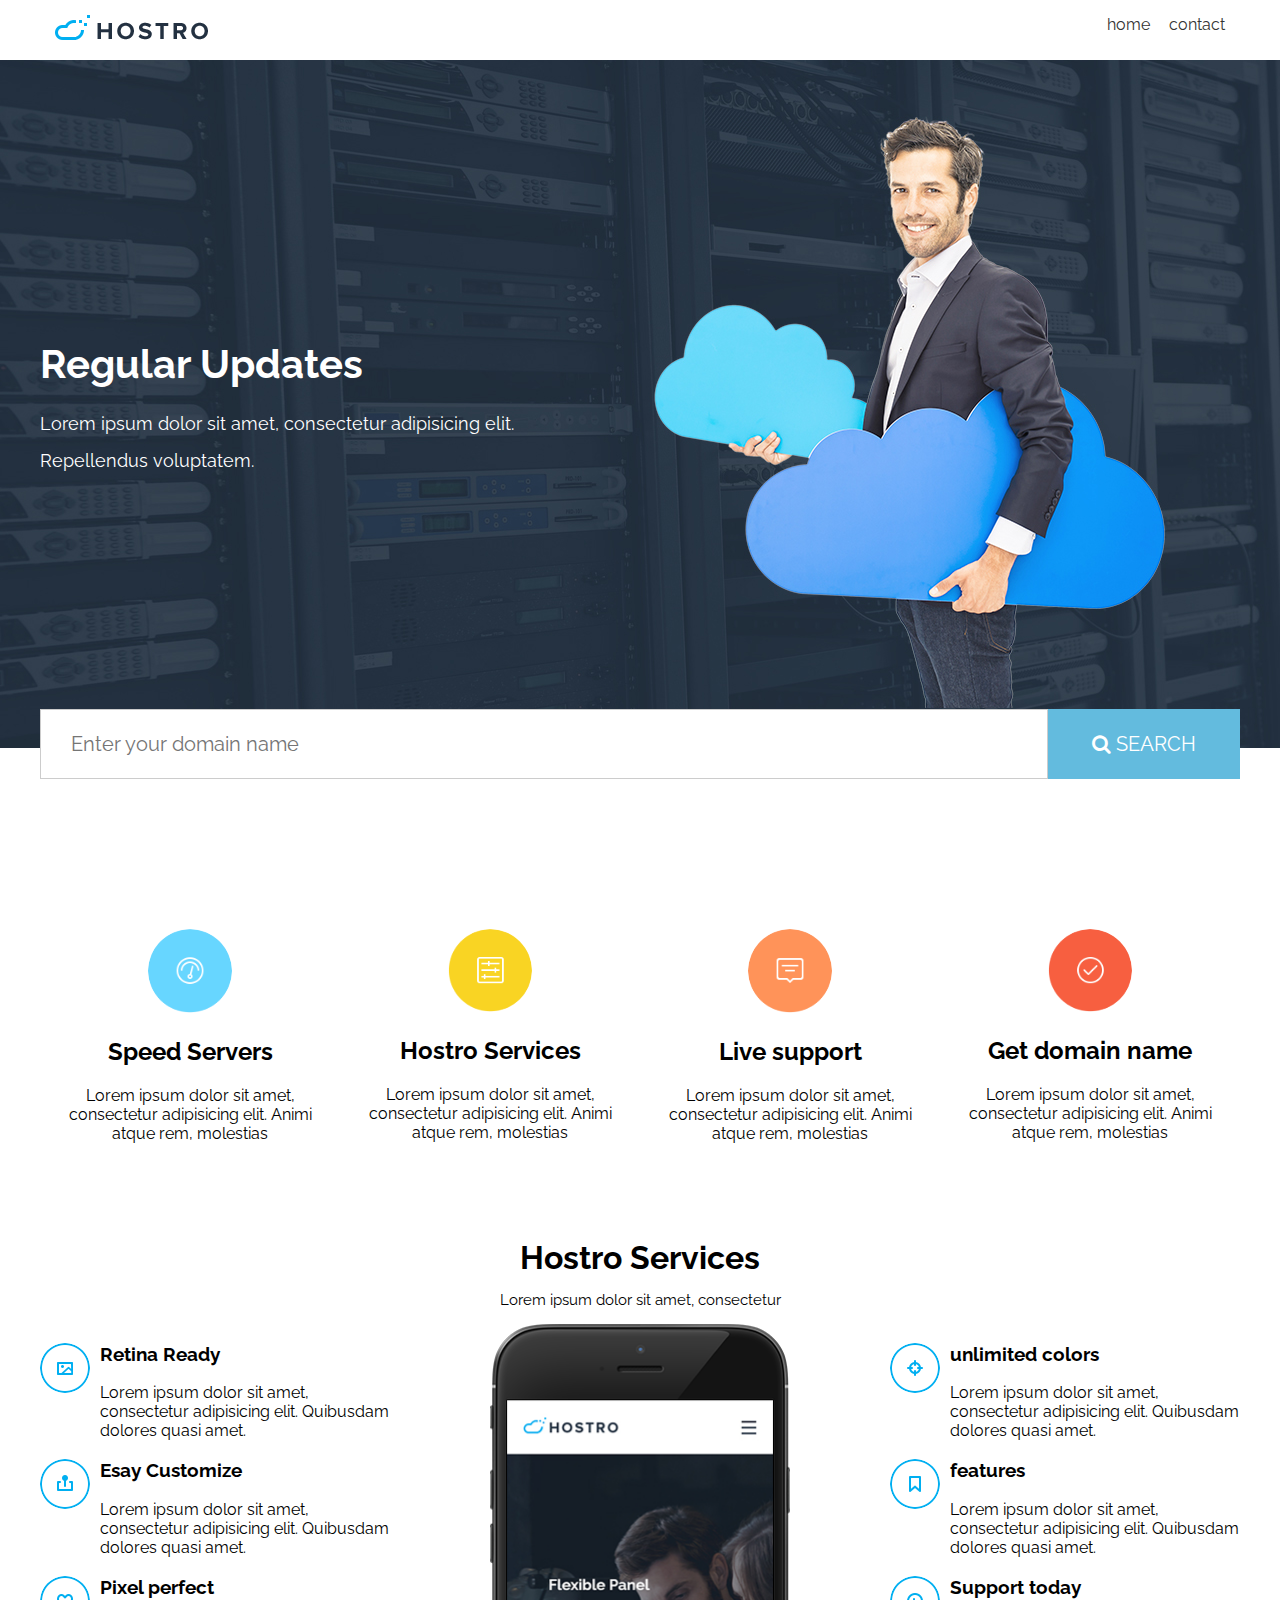
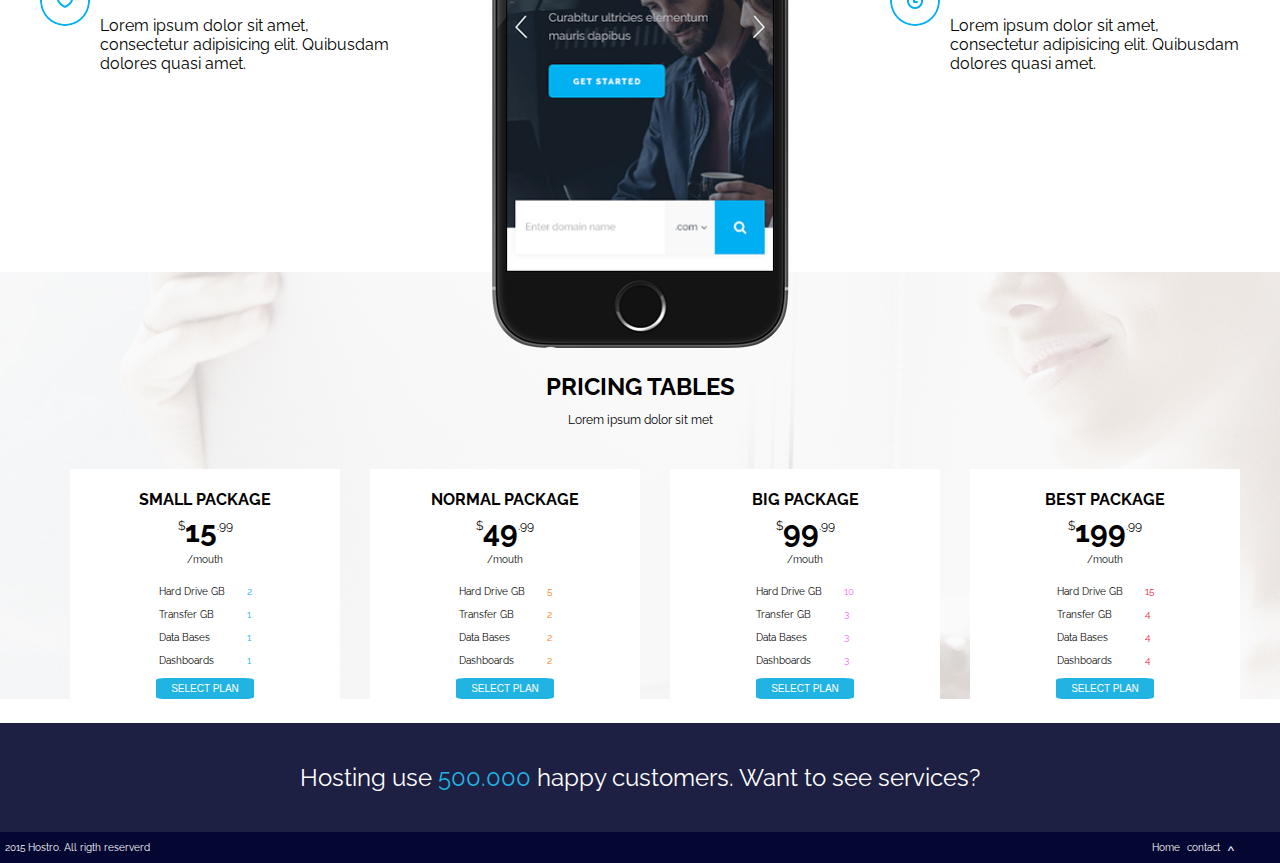
==== index.html @ 50d70854 "TP-01-FINAL" ====
<!DOCTYPE html>
<html lang="en">
<head>
	<meta charset="UTF-8">
	<meta name="viewport" content="width=device-width">
	<link rel="stylesheet" href="https://maxcdn.bootstrapcdn.com/font-awesome/4.5.0/css/font-awesome.min.css">
	<title>TP Maquetación</title>
	<link rel="stylesheet" href="css/styles.css">

</head>
<body>
	
	<header>
		<img src="images/header-logo.png" alt="logotipo de la compañia">

		<nav>
			<ul>
				<li><a href="index.html">home</a></li>
				<li><a href="Contacto.html">contact</a></li>
			</ul>
		</nav>

		<div class="cleaner"></div>
	</header>

	<section class="contenedor-inicial">
		<article class="wrapper">

			<h1 class="main-title">Regular Updates</h1>
			<p>Lorem ipsum dolor sit amet, consectetur adipisicing elit. Repellendus voluptatem.</p>
			<form class="buscador">
				<input type="text" placeholder="Enter your domain name">
				<button type="submit">
					<i class="fa fa-search"></i>
					SEARCH
				</button>
			</form>

			<section class="servicios-destacados">
				<article>
					<img src="images/wid1.png" alt="description">
					<h2>Speed Servers</h2>
					<p>Lorem ipsum dolor sit amet, consectetur adipisicing elit. Animi atque rem, molestias</p>
				</article>

				<article>
					<img src="images/wid2.png" alt="description">
					<h2>Hostro Services</h2>
					<p>Lorem ipsum dolor sit amet, consectetur adipisicing elit. Animi atque rem, molestias</p>
				</article>

				<article>
					<img src="images/wid3.png" alt="description">
					<h2>Live support</h2>
					<p>Lorem ipsum dolor sit amet, consectetur adipisicing elit. Animi atque rem, molestias</p>
				</article>

				<article>
					<img src="images/wid4.png" alt="description">
					<h2>Get domain name</h2>
					<p>Lorem ipsum dolor sit amet, consectetur adipisicing elit. Animi atque rem, molestias</p>
				</article>

				<div class="cleaner"></div>
			</section>

			<h3 class="subtitulo">Hostro Services</h3>
			<p>Lorem ipsum dolor sit amet, consectetur</p>
		
			
		
			<section class="caracteristicas1">
				<article>
					<img src="images/ser1.png" alt="descripcion">
					<h3>Retina Ready</h3>
					<p>Lorem ipsum dolor sit amet, consectetur adipisicing elit. Quibusdam dolores quasi amet.</p>
				</article>
			
				<article>
					<img src="images/ser2.png" alt="descripcion">
					<h3>Esay Customize</h3>
					<p>Lorem ipsum dolor sit amet, consectetur adipisicing elit. Quibusdam dolores quasi amet.</p>
				</article>
			
				<article>
					<img src="images/ser3.png" alt="descripcion">
					<h3>Pixel perfect</h3>
					<p>Lorem ipsum dolor sit amet, consectetur adipisicing elit. Quibusdam dolores quasi amet.</p>
				</article>
				
			</section>
			
			<section>
			<figure class="imagen-mitad">
				<img src="images/iphone2.png" alt="celular">
			</figure>
			</section>
			<section class="caracteristicas2">
				<article>
					<img src="images/ser4.png" alt="descripcion">
					<h3>unlimited colors</h3>
					<p>Lorem ipsum dolor sit amet, consectetur adipisicing elit. Quibusdam dolores quasi amet.</p>
				</article>

				<article>
					<img src="images/ser5.png" alt="descripcion">
					<h3>features</h3>
					<p>Lorem ipsum dolor sit amet, consectetur adipisicing elit. Quibusdam dolores quasi amet.</p>
				</article>

				<article>
					<img src="images/ser6.png" alt="descripcion">
					<h3>Support today</h3>
					<p>Lorem ipsum dolor sit amet, consectetur adipisicing elit. Quibusdam dolores quasi amet.</p>
				</article>
					<div class="cleaner"></div>
			</section>
		<div class="cleaner"></div>
	</section>	
						
						
											
								<section class="contenedor-secundario">	
									<div class="cleaner"></div>		
										<article class="wrapper">
										
										
										
											<h2 class="tablas">
											PRICING TABLES
											</h2>
												<p>
												Lorem ipsum dolor sit met
												</p>
										
											<section class="seccion-precios">
													<article class="cuadro-precios1">
														<h4>
														SMALL PACKAGE
														</h4>
															<p class="precio"><b>
															<sup>$</sup>15<sup>.99</sup>
															</b></p>
															<p>/mouth</p>	
																<table>
																	<tr>
																	<td><span>Hard Drive GB</span></td>
																	<td><span class="blue-text">2</span></td>
																	</tr>
																	<tr>
																	<td>Transfer GB</td>
																	<td class="blue-text">1</td>
																	</tr>
																	<tr>
																	<td>Data Bases</td>
																	<td class="blue-text">1</td>
																	</tr>
																	<tr>
																	<td>Dashboards</td>
																	<td class="blue-text">1</td>
																	</tr>
																</table>
																	<button>
																	SELECT PLAN
																	</button>
													</article>
													<article class="cuadro-precios2">
														<h4>
														NORMAL PACKAGE
														</h4>
															<p class="precio"><b>
															<sup>$</sup>49<sup>.99</sup>
															</b></p>
															
													
															<p>/mouth</p>	
																<table>
																	<tr>
																	<td>Hard Drive GB</td>
																	<td class="orange-text">5</td>
																	</tr>
																	<tr>
																	<td>Transfer GB</td>
																	<td class="orange-text">2</td>
																	</tr>
																	<tr>
																	<td>Data Bases</td>
																	<td class="orange-text">2</td>
																	</tr>
																	<tr>
																	<td>Dashboards</td>
																	<td class="orange-text">2</td>
																	</tr>
																</table>
																	<button>
																	SELECT PLAN
																	</button>
													</article>
													<article class="cuadro-precios3">
														<h4>
														BIG PACKAGE
														</h4>
															<p class="precio"><b>
															<sup>$</sup>99<sup>.99</sup>
															</b></p>
															
															
															<p>/mouth</p>	
																<table>
																	<tr>
																	<td>Hard Drive GB</td>
																	<td class="violet-text">10</td>
																	</tr>
																	<tr>
																	<td>Transfer GB</td>
																	<td class="violet-text">3</td>
																	</tr>
																	<tr>
																	<td>Data Bases</td>
																	<td class="violet-text">3</td>
																	</tr>
																	<tr>
																	<td>Dashboards</td>
																	<td class="violet-text">3</td>
																	</tr>
																</table>
																	<button>
																	SELECT PLAN
																	</button>


													</article>
													<article class="cuadro-precios4">
														<h4>
														BEST PACKAGE
														</h4>
															<p class="precio"><b>
															<sup>$</sup>199<sup>.99</sup>
															</b></p>
															
															
															<p>/mouth</p>	
																<table>
																	<tr>
																	<td>Hard Drive GB</td>
																	<td class="red-text">15</td>
																	</tr>
																	<tr>
																	<td>Transfer GB</td>
																	<td class="red-text">4</td>
																	</tr>
																	<tr>
																	<td>Data Bases</td>
																	<td class="red-text">4</td>
																	</tr>
																	<tr>
																	<td>Dashboards</td>
																	<td class="red-text">4</td>
																	</tr>
																</table>
																	<button>
																	SELECT PLAN
																	</button>

													</article>
												<div class="cleaner"></div>
											</section>
										</article>
										
								</section>			
								
						
						<footer>
							<section class="texto-hosting">
								
								<p id="parrafo">Hosting use <span class="numero-txt">500.000</span> happy customers. Want to see services?</p>
								
							</section>
							
							<section class="texto-final">
								
									<p class="hosting">2015 Hostro. All rigth reserverd</p>

									<button class="boton">
								^
								</button>
								
								<nav class="final">
									<ul class="lista-2">
										<li class="li-2">Home</li>
										<li class="li-3">contact</li>
									</ul>
								
								</nav>

								<div class="cleaner"></div>								
							</section>
						
						</footer>


	

		</article>
	</section>

</body>
</html>
---- css/styles.css ----
@import url(https://fonts.googleapis.com/css?family=Raleway:400,200,700);
/*font-family: 'Raleway', sans-serif;*/

@import url(https://fonts.googleapis.com/css?family=Open+Sans:400,700);
/*font-family: 'Open Sans', sans-serif;*/


/*Selector Universal*/
*{
	box-sizing: border-box;
}

body{
	font-family: 'Raleway', sans-serif;
	margin: 0;
}

a{
	text-decoration: none;
}

ul{
	list-style: none;
	margin: 0;
	padding: 0;
	/* upper-alpha | upper-roman | upper-latin | url(../images/ser1.png) | disc | circle | square*/
}

header{
	max-width: 1200px;
	
	padding: 15px;
	
	margin:0 auto;
top:0;
left: 0;
right:0;
background-color: #fff;
position: fixed;
z-index: 600;

}

.cleaner{
	clear: both;
}

nav{
	float: right;
}
nav li{
	display: inline-block;
	margin-left: 15px;
}
nav a{
	color: #333;

}

.contenedor-inicial{
	
	background: url(../images/indexbanner-bg3.jpg) no-repeat center top scroll;
margin-top: 60px;
min-height: 500px;
}

.wrapper{
	max-width: 1200px;
	margin: auto;
	/*background-color: rgba(255,0,0,0.5);*/
}

.main-title{
	color: #fff;
	font-size: 40px;
	/*margin-top: 280px;
	margin-bottom: 0;*/
	margin: 280px 0 0;
	display: inline-block;
}

/*selector de hmno adyacente
da estilo a un elemento que se encuentre INMEDIATAMENTE después de otro, siempre y cuando sean hermanos
*/

.main-title + p{
	color: #fff;
	font-size: 18px;
	width: 550px;
	line-height: 37px;
}

.buscador{
	background-color: yellow;
	position: relative;
	margin-top: 230px;
}

.buscador input[type=text]{
	width: 84%;
	height: 70px;
	border: solid 1px #ccc;
	font-family: inherit;
	font-size: 20px;
	padding: 0 30px;
	/*padding: 0 210px 0 30px;*/
}

.buscador button{
	width: 16%;
	height: 70px;
	background-color: #63BBDE;
	color: #fff;
	font-family: inherit;
	font-size: 20px;
	border: none;
	position: absolute;
	top: 0;
	right: 0;
	/*COLOR PICKER (CTRL + SHIFT + C)*/
}

.seccion1{
	
	background: url(../images/indexbanner-bg3.jpg) no-repeat center top scroll;
margin-top: 60px;
min-height: 500px;
}

.seccion1 h1{
margin-top: 280px;

}
.seccion2{
	margin-top: 280px;
	text-align: center;
line-height: 0px;

}
.titulo-contacto{
	font-size: 30px;
}
.buscador2{
	padding-bottom: 50px;
padding-top: 50px;
position: relative;
}
.buscador2 input[type=text]{
	display: inline-block;
	float:left;
width: 50%;
height: 40px;
padding-left: 1.666666666666%;
}
.buscador2 textarea{
	display: inline-block;
	float:right;
height: 140px;
width: 45%;
padding-left: 1.666666666666%;
}
.input2{
	margin-top: 10px;
}
.input3{
	margin-top: 10px;
}
.servicios-destacados{
	margin-top: 150px;
}

.buscador2 button{
	position: absolute;
	left:45%;
	top:220px;
width: 16%;
	height: 40px;
	background-color: #63BBDE;
	color: #fff;
	font-family: inherit;
	font-size: 20px;
	border: none;
	border-radius: 10%;
}
.servicios-destacados article{
	text-align: center;
	width: 25%;
	float: left;
	padding: 0 25px;
	/*position: relative;*/

}

.servicios-destacados article img{
	
width: 33.333%;
border-radius: 50%;
transition: all 250ms ease-in;
-webkit-transition: all 250ms ease-in;
}
.servicios-destacados article:hover img{

transform:rotate(290deg) scale(1.2);
box-shadow: 0 3px 12px black;
-ms-tranform:rotate(290deg) scale(1.2);
	-webkit-transform:rotate(290deg) scale(1.2);
}

.subtitulo{
	font-size: 32px;
	text-align:center;
	margin:80px 0 10px;
}
/*selector de hemano adyacente*/
.subtitulo+p{
	text-align:center;
	font-size: 15px;
font-color:#333;
}



.caracteristicas1{
	/*background-color: yellow;*/
/*height:670px;*/
	width: 29.16666666666666%;
	float: left;
}
.caracteristicas1 article{
	position:relative;
	padding-left:60px;
text-align: left;
}

.caracteristicas1 article img{
	position:absolute;
	left: 0px;
	top: :0;
transition:transition: all 250 ms ease-in;
-webkit-transition: all 250 ms ease-in;
-ms-tranform:all 250 ms ease-in;
-o-transform:all 250 ms ease-in;
-moz-transform:all 250 ms ease-in;
border-radius: 50%;
}
.caracteristicas1 article:hover img{

	transform:scale(1.2);
-webkit-transition:scale(1.2);
-ms-tranform:scale(1.2);
-o-transform:scale(1.2);
-moz-transform:scale(1.2);
box-shadow: 0 3px 12px 0;
}

.imagen-mitad{
float:left;
	width: 25%;
	margin:0 8.33333333% ;
/*margin-top: 0;*/
/*background: green;*/
}
.imagen-mitad img{
	width: 100%;
}

.caracteristicas2{
	/*background-color: red;*/
/*height:670px;*/
	width: 29.1666666666666%;
	float: left;
	/*margin-left: 70px;*/
}

.caracteristicas2 article{
	position:relative;
	padding-left:60px;
/*margin: 30px 0 0 0;*/
}

.caracteristicas2 article img{
	position:absolute;
	left: 0px;
	top: :0;
}

.caracteristicas2 article img{
	position:absolute;
	left: 0px;
	top: :0;
transition:transition: all 250 ms ease-in;
-webkit-transition: all 250 ms ease-in;
-ms-tranform:all 250 ms ease-in;
-o-transform:all 250 ms ease-in;
-moz-transform:all 250 ms ease-in;
border-radius: 50%;
}
.caracteristicas2 article:hover img{

	transform:scale(1.2);
-webkit-transition:scale(1.2);
-ms-tranform:scale(1.2);
-o-transform:scale(1.2);
-moz-transform:scale(1.2);
box-shadow: 0 3px 12px 0;
}
.contenedor-secundario{
	background: url(../images/pricing-bg.jpg) center top no-repeat;
min-height: 400px;
margin-top: -80px;
}
/*.contenedor-secundario img{*/
	margin-left: 583px;
}
.contenedor-secunrario h2{
	text-align: center;
	padding-top: 80px;
	margin: 0;
	font-size: 32px;
	font-weight: 700;
}
.contenedor-secunrario h2+p{
	text-align: center;
margin-top: 20px;
}

/*.contenedor-secunrario img{
	position: center;*/
	
	

}
/*.seccion-precios article{
	margin: 80px 0;
}*/
.seccion-precios article{
	font-family: 'open sans',sans-serif;
}
.seccion-precios table{
	border-spacing: 20px 10px;
}
.tablas{
text-align: center;

margin-bottom: 0px;
}
.tablas+p{
text-align: center;
font-size: 12px;
padding-top: 0;

}
.seccion-precios h4{
font-weight: 700;
text-align: center;
margin-bottom: 5px;

}
.precio{
	font-size: 30px;
text-align: center;
margin-top: 0;
margin-bottom: 0;
padding-bottom: 0;
}

.precio+p{
	font-size: 10px;
text-align: center;
margin-top: 5px;
}

sup{
	font-size: 12px;
}


.cuadro-precios1{
	float: left;
	width: 22.5%;
	background: white;
margin-left: 2.5%;
margin-top: 30px;
text-align: center;
/*left: 24px;*/
}


.cuadro-precios2{
	float: left;
	width: 22.5%;
	background: white;
margin-left: 2.5%;
margin-top: 30px;
text-align: center;
}


.cuadro-precios3{
	float: left;
	width: 22.5%;
	background: white;
margin-left: 2.5%;
margin-top: 30px;
text-align: center;
/*left: 24px;*/
}

.cuadro-precios4{
	float: left;
	width: 22.5%;
	background: white;
margin-top: 30px;
margin-left: 2.5%;
text-align: center;
/*margin-right: 0;*/
left: 24px;
}

.seccion-precios table{
	font-size: 10px;
margin: 0 auto;
text-align: left;
}

.seccion-precios button{
background: #21b4e2;
font-size: 10px;
padding: 5px 15px;
border: none;
color:white;
border-radius: 10%;
-moz-border-radius: 10% 10% 10% 10%;
-webkit-border-radius: 10% 10% 10% 10%;

}

.seccion-precios h4+p sup{
	display: inline-block;
	vertical-align: top;
	font-weight: 400;
	position: relative;
	top: 5px;
}


.blue-text{
	color:#21b4e2 ;
}
.orange-text{
	color:#FB7C05 ;
}

.violet-text{
	color:#F56FF5 ;
}
.red-text{
	color:#EA2640 ;
}

.texto-hosting{
	background:#1D2042;
margin-bottom: 0;
}
	
.numero-txt{
	color:#21b4e2 ;
}	



#parrafo{color:white;font-size:24px;
padding-top: 40px;
padding-bottom: 40px;
margin-bottom: 0;
text-align: center;

}

.texto-final{
	background:#040731;font-size:10px;color:white;
margin-top: 0;
}

.texto-final p{
	display: inline-block;
margin-left: 5px;
}

.texto-final nav{
	float: right;
padding-top: 10px;

}

.texto-final button{
	float: right;
margin-right: 40px;
background:#040731;color: white;border: none;
margin-top: 10px;
}
.texto-final nav ul li{
display: inline-block;
margin-right: 2px;
margin-left: 2px;
}
.hosting p{color:white;font-size:10px;}
.lista-2.{
background: green;
margin-right: 50px;
}

.final2{
	margin-top: 100px;
}

 @media(max-width:860px){

.wrapper{
	width:96%;
}
header nav{
	display: inline-block;
	float: none;
	margin-left: 18%;
}

.servicios-destacados article{
	width: 50%;
	min-height: 380px;

}
.cuadro-precios1{
	width: 45%;
	margin: 2.5%;
}

.cuadro-precios2{
	width: 45%;
	margin: 2.5%;
}

.cuadro-precios3{
	width: 45%;
	margin: 2.5%;
}
.cuadro-precios4{
	width: 45%;
	margin: 2.5%;
	}

.texto-final{
	margin-top: 0;
text-align: center;
}
.texto-final p{
	/*display: block;*/
text-align: center;
padding-top: 20px;

}

.texto-final nav{
	float: none;
display: block;
/*padding-left: 45%;*/
padding-bottom: 20px;
/*padding-top: 10px;*/
text-align: center;
}

.texto-final button{
	float: none;
display: none;
	}

}


@media (max-width: 700px){
	header{
		position: static;
		text-align: center;
	}
	header nav{
		display: block;
		margin-left: 0;
	}
	header nav li{
		display: block;
		padding: 10px 0;
	}
	.contenedor-inicial{
		margin-top: 0;
		background: none;
	}
	/* agrupación de selectores */
	.main-title,
	.main-title + p{
		display: none;
	}
	.buscador{
		margin-top: 0;
	}
	.caracteristicas1{
		float: none;
		width: 100%;
	}
	.caracteristicas2{
		float: none;
		width: 100%;
	}
	.imagen-mitad{
		float: none;
		width: 50%;
		margin: 50px auto;
	}
	.caracteristicas1 article{
		text-align: left;
		padding-right: 0;
		padding-left: 60px;
	}
	.caracteristicas1 article img{
		left: 0;
		/*right: auto;*/
	}
	.contenedor-secundario{
		background-size: 100%;
		margin-top: 30px;
	}

	.seccion1{
		display: none;
	}
	.seccion2{
		margin-top: 120px;
}



	
	
.buscador2 input[type=text]{
	display: block;
	float:none;
width: 100%;
height: 40px;
padding-left: 1.666666666666%;
}
.buscador2 textarea{
	position: absolute;
	display: block;
	float:none;
height: 140px;
width: 100%;
padding-left: 1.666666666666%;
	top: 210px;
	}
.buscador2 button{
	top:380px;
	}

}
@media (max-width: 480px){
	.buscador button{
		width: 25%;
		font-size: 17px;
	}
	.contenedor-secundario h2{
		padding-top: 30px;
	}
	.servicios-destacados{
		margin-top: 40px;
	}
	.servicios-destacados article{
		float: none;
		width: 100%;
		min-height: 0;
		margin-bottom: 60px;
	}
	.pricing-boxes{
		margin-top: 50px;
	}
	.box-price{
		float: none;
		width: 70%;
		margin: 30px auto;
	}
.cuadro-precios1{
	width: 95%;
	margin: 2.5%;
}

.cuadro-precios2{
	width: 95%;
	margin: 2.5%;
}

.cuadro-precios3{
	width: 95%;
	margin: 2.5%;
}
.cuadro-precios4{
	width: 95%;
	margin: 2.5%;
	}



.buscador2 button{
	width: 25%;
	left: 38%;
	}

}
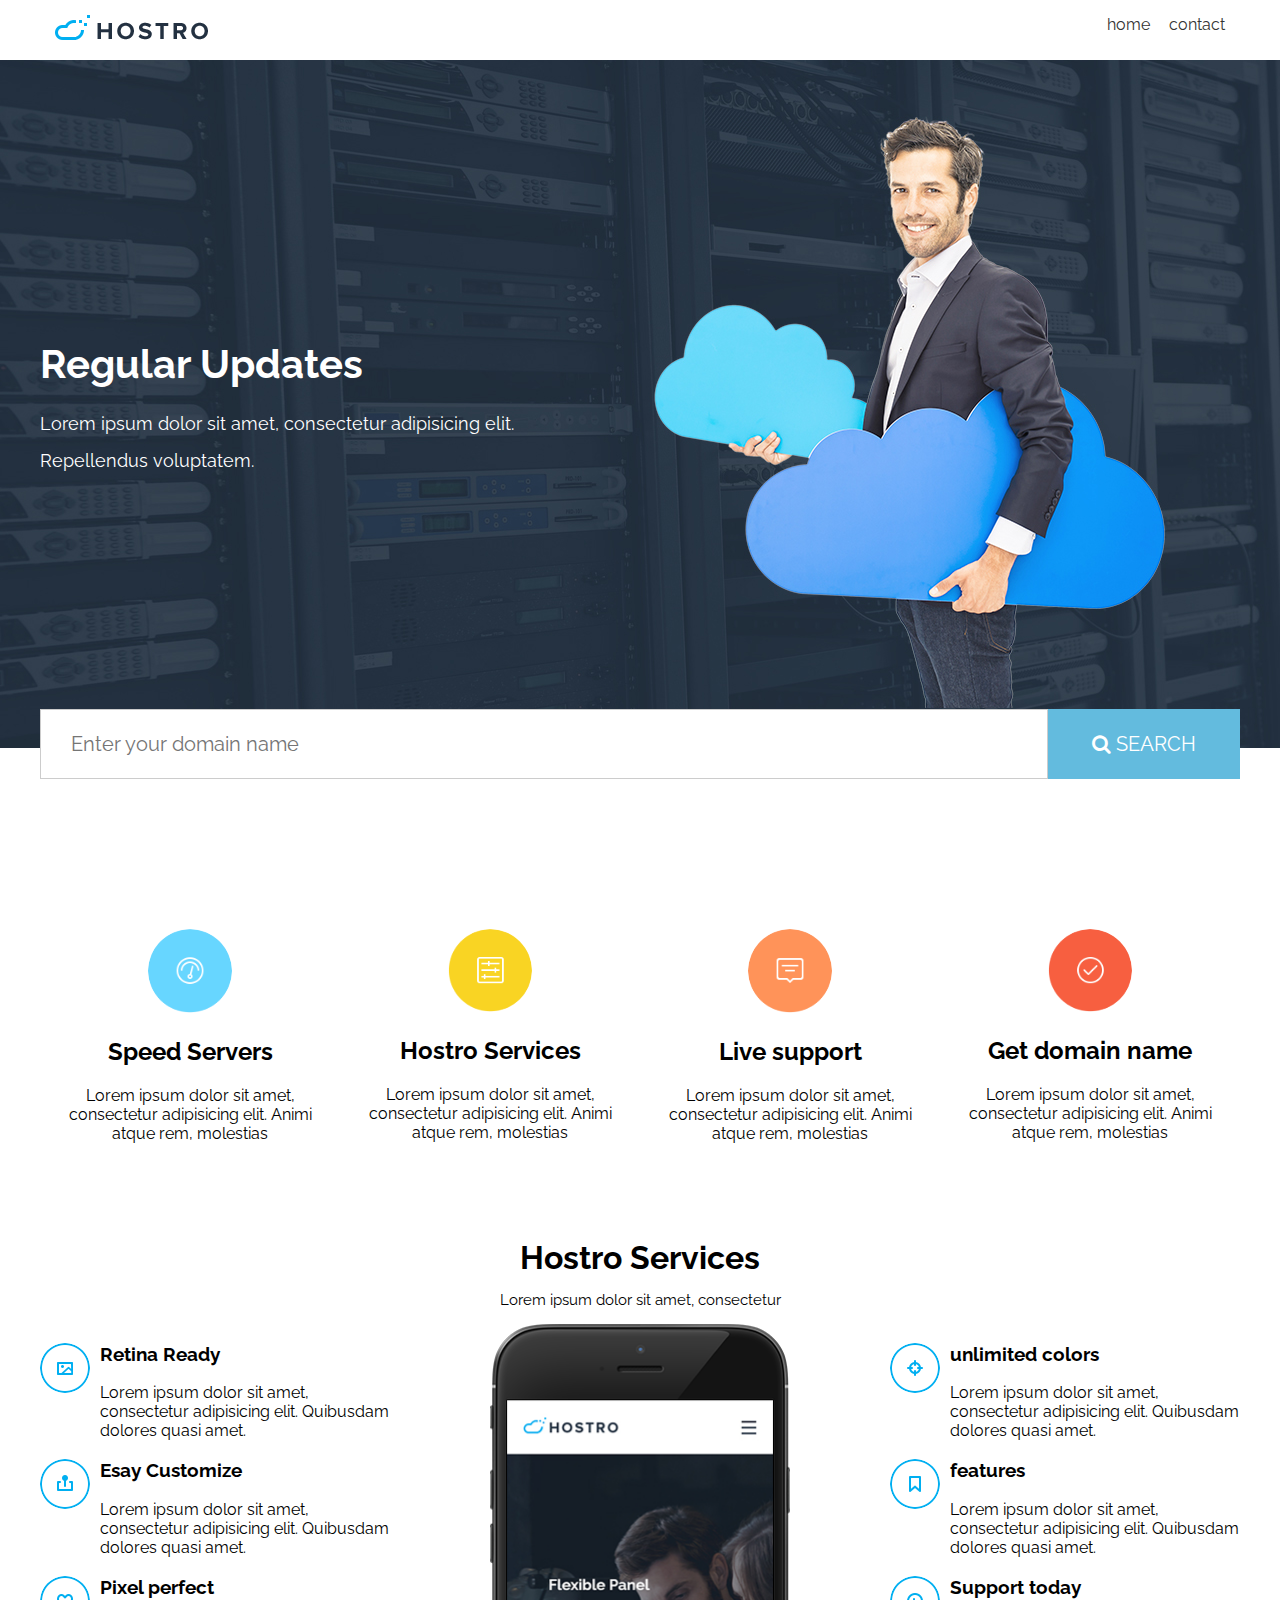
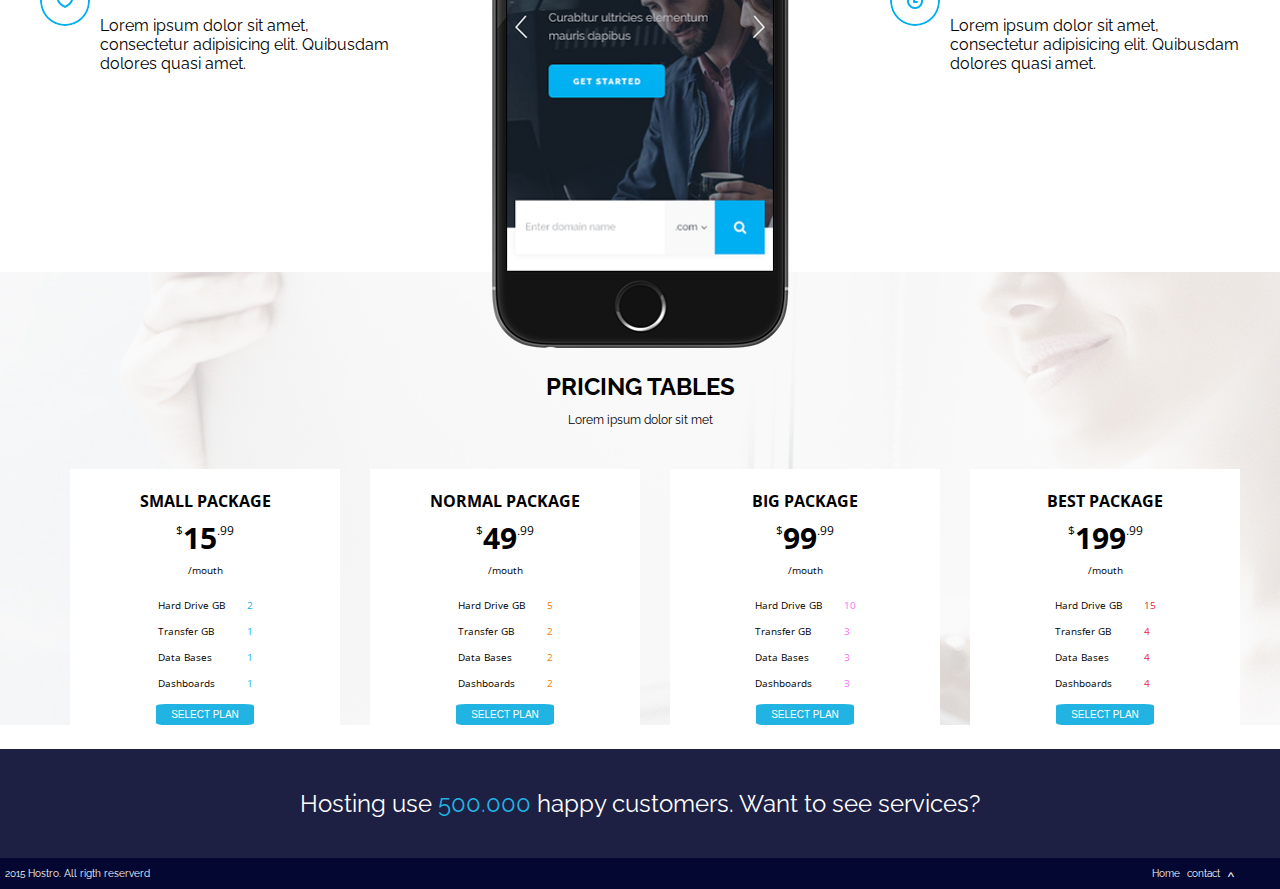
==== commit 3261ab08: "Actualizado" ====
--- a/index.html
+++ b/index.html
@@ -5,7 +5,7 @@
 	<meta name="viewport" content="width=device-width">
 	<link rel="stylesheet" href="https://maxcdn.bootstrapcdn.com/font-awesome/4.5.0/css/font-awesome.min.css">
 	<title>TP Maquetación</title>
-	<link rel="stylesheet" href="css/styles.css">
+	<link rel="stylesheet" href="css/styles.min.css">
 
 </head>
 <body>
@@ -26,7 +26,7 @@
 	<section class="contenedor-inicial">
 		<article class="wrapper">
 
-			<h1 class="main-title">Regular Updates</h1>
+			<h2 class="main-title">Regular Updates</h2>
 			<p>Lorem ipsum dolor sit amet, consectetur adipisicing elit. Repellendus voluptatem.</p>
 			<form class="buscador">
 				<input type="text" placeholder="Enter your domain name">
@@ -116,6 +116,7 @@
 					<div class="cleaner"></div>
 			</section>
 		<div class="cleaner"></div>
+		</article>	
 	</section>	
 						
 						
@@ -301,8 +302,6 @@
 
 	
 
-		</article>
-	</section>
-
+		
 </body>
 </html>
--- a/css/styles.min.css
+++ b/css/styles.min.css
@@ -0,0 +1 @@
+@import url(https://fonts.googleapis.com/css?family=Raleway:400,200,700);@import url(https://fonts.googleapis.com/css?family=Open+Sans:400,700);body,ul{margin:0}.wrapper,header{max-width:1200px}.main-title,nav li{display:inline-block}.seccion2,.subtitulo,.subtitulo+p{text-align:center}*{box-sizing:border-box}body{font-family:Raleway,sans-serif}a{text-decoration:none}ul{list-style:none;padding:0}header{padding:15px;margin:0 auto;top:0;left:0;right:0;background-color:#fff;position:fixed;z-index:600}.cleaner{clear:both}nav{float:right}nav li{margin-left:15px}nav a{color:#333}.contenedor-inicial{background:url(../images/indexbanner-bg3.jpg) center top no-repeat;margin-top:60px;min-height:500px}.wrapper{margin:auto}.main-title{color:#fff;font-size:40px;margin:280px 0 0}.main-title+p{color:#fff;font-size:18px;width:550px;line-height:37px}.buscador button,.buscador input[type=text]{height:70px;font-size:20px;font-family:inherit}.buscador{background-color:#ff0;position:relative;margin-top:230px}.buscador input[type=text]{width:84%;border:1px solid #ccc;padding:0 30px}.buscador2 input[type=text],.buscador2 textarea{padding-left:1.666666666666%;display:inline-block}.buscador button{width:16%;background-color:#63BBDE;color:#fff;border:none;position:absolute;top:0;right:0}.seccion1{background:url(../images/indexbanner-bg3.jpg) center top no-repeat;margin-top:60px;min-height:500px}.seccion1 h1,.seccion2{margin-top:280px}.seccion2{line-height:0}.titulo-contacto{font-size:30px}.buscador2{padding-bottom:50px;padding-top:50px;position:relative}.buscador2 input[type=text]{float:left;width:50%;height:40px}.buscador2 textarea{float:right;height:140px;width:45%}.input2,.input3{margin-top:10px}.servicios-destacados{margin-top:150px}.buscador2 button{position:absolute;left:45%;top:220px;width:16%;height:40px;background-color:#63BBDE;color:#fff;font-family:inherit;font-size:20px;border:none;border-radius:10%}.servicios-destacados article{text-align:center;width:25%;float:left;padding:0 25px}.servicios-destacados article img{width:33.333%;border-radius:50%;transition:all 250ms ease-in;-webkit-transition:all 250ms ease-in}.servicios-destacados article:hover img{transform:rotate(290deg) scale(1.2);box-shadow:0 3px 12px #000;-ms-tranform:rotate(290deg) scale(1.2);-webkit-transform:rotate(290deg) scale(1.2)}.subtitulo{font-size:32px;margin:80px 0 10px}.subtitulo+p{font-size:15px;font-color:#333}.caracteristicas1{width:29.16666666666666%;float:left}.caracteristicas1 article{position:relative;padding-left:60px;text-align:left}.contenedor-secunrario h2,.precio,.precio+p,.seccion-precios h4,.tablas,.tablas+p{text-align:center}.caracteristicas1 article img{position:absolute;left:0;top::0;transition:transition: all 250 ms ease-in;-webkit-transition:all 250 ms ease-in;-ms-tranform:all 250 ms ease-in;-o-transform:all 250 ms ease-in;-moz-transform:all 250 ms ease-in;border-radius:50%}.caracteristicas1 article:hover img{transform:scale(1.2);-webkit-transition:scale(1.2);-ms-tranform:scale(1.2);-o-transform:scale(1.2);-moz-transform:scale(1.2);box-shadow:0 3px 12px 0}.imagen-mitad{float:left;width:25%;margin:0 8.33333333%}.imagen-mitad img{width:100%}.caracteristicas2{width:29.1666666666666%;float:left}.caracteristicas2 article{position:relative;padding-left:60px}.caracteristicas2 article img{position:absolute;left:0;top::0;transition:transition: all 250 ms ease-in;-webkit-transition:all 250 ms ease-in;-ms-tranform:all 250 ms ease-in;-o-transform:all 250 ms ease-in;-moz-transform:all 250 ms ease-in;border-radius:50%}.caracteristicas2 article:hover img{transform:scale(1.2);-webkit-transition:scale(1.2);-ms-tranform:scale(1.2);-o-transform:scale(1.2);-moz-transform:scale(1.2);box-shadow:0 3px 12px 0}.contenedor-secundario{background:url(../images/pricing-bg.jpg) center top no-repeat;min-height:400px;margin-top:-80px}.contenedor-secunrario h2{padding-top:80px;margin:0;font-size:32px;font-weight:700}.contenedor-secunrario h2+p{text-align:center;margin-top:20px}.seccion-precios article{font-family:'open sans',sans-serif}.tablas{margin-bottom:0}.tablas+p{font-size:12px;padding-top:0}.seccion-precios h4{font-weight:700;margin-bottom:5px}.precio{font-size:30px;margin-top:0;margin-bottom:0;padding-bottom:0}.precio+p{font-size:10px;margin-top:5px}.cuadro-precios1,.cuadro-precios2,.cuadro-precios3,.cuadro-precios4{float:left;width:22.5%;background:#fff;margin-top:30px;margin-left:2.5%;text-align:center}sup{font-size:12px}.cuadro-precios4{left:24px}.seccion-precios table{border-spacing:20px 10px;font-size:10px;margin:0 auto;text-align:left}.seccion-precios button{background:#21b4e2;font-size:10px;padding:5px 15px;border:none;color:#fff;border-radius:10%;-moz-border-radius:10%;-webkit-border-radius:10%}.seccion-precios h4+p sup{display:inline-block;vertical-align:top;font-weight:400;position:relative;top:5px}.blue-text{color:#21b4e2}.orange-text{color:#FB7C05}.violet-text{color:#F56FF5}.red-text{color:#EA2640}.texto-hosting{background:#1D2042;margin-bottom:0}.numero-txt{color:#21b4e2}#parrafo{color:#fff;font-size:24px;padding-top:40px;padding-bottom:40px;margin-bottom:0;text-align:center}.hosting p,.texto-final{color:#fff;font-size:10px}.texto-final{background:#040731;margin-top:0}.texto-final p{display:inline-block;margin-left:5px}.texto-final nav{float:right;padding-top:10px}.texto-final button{float:right;margin-right:40px;background:#040731;color:#fff;border:none;margin-top:10px}.texto-final nav ul li{display:inline-block;margin-right:2px;margin-left:2px}.lista-2.{background:green;margin-right:50px}.final2{margin-top:100px}@media(max-width:860px){.wrapper{width:96%}header nav{display:inline-block;float:none;margin-left:18%}.servicios-destacados article{width:50%;min-height:380px}.cuadro-precios1,.cuadro-precios2,.cuadro-precios3,.cuadro-precios4{width:45%;margin:2.5%}.texto-final{margin-top:0;text-align:center}.texto-final p{text-align:center;padding-top:20px}.texto-final nav{float:none;display:block;padding-bottom:20px;text-align:center}.texto-final button{float:none;display:none}}@media (max-width:700px){header{position:static;text-align:center}header nav{display:block;margin-left:0}header nav li{display:block;padding:10px 0}.main-title,.main-title+p,.seccion1{display:none}.contenedor-inicial{margin-top:0;background:0 0}.buscador{margin-top:0}.caracteristicas1,.caracteristicas2{float:none;width:100%}.imagen-mitad{float:none;width:50%;margin:50px auto}.caracteristicas1 article{text-align:left;padding-right:0;padding-left:60px}.caracteristicas1 article img{left:0}.contenedor-secundario{background-size:100%;margin-top:30px}.buscador2 input[type=text],.buscador2 textarea{display:block;float:none;width:100%;padding-left:1.666666666666%}.seccion2{margin-top:120px}.buscador2 input[type=text]{height:40px}.buscador2 textarea{position:absolute;height:140px;top:210px}.buscador2 button{top:380px}}@media (max-width:480px){.buscador button{width:25%;font-size:17px}.contenedor-secundario h2{padding-top:30px}.servicios-destacados{margin-top:40px}.servicios-destacados article{float:none;width:100%;min-height:0;margin-bottom:60px}.pricing-boxes{margin-top:50px}.box-price{float:none;width:70%;margin:30px auto}.cuadro-precios1,.cuadro-precios2,.cuadro-precios3,.cuadro-precios4{width:95%;margin:2.5%}.buscador2 button{width:25%;left:38%}}